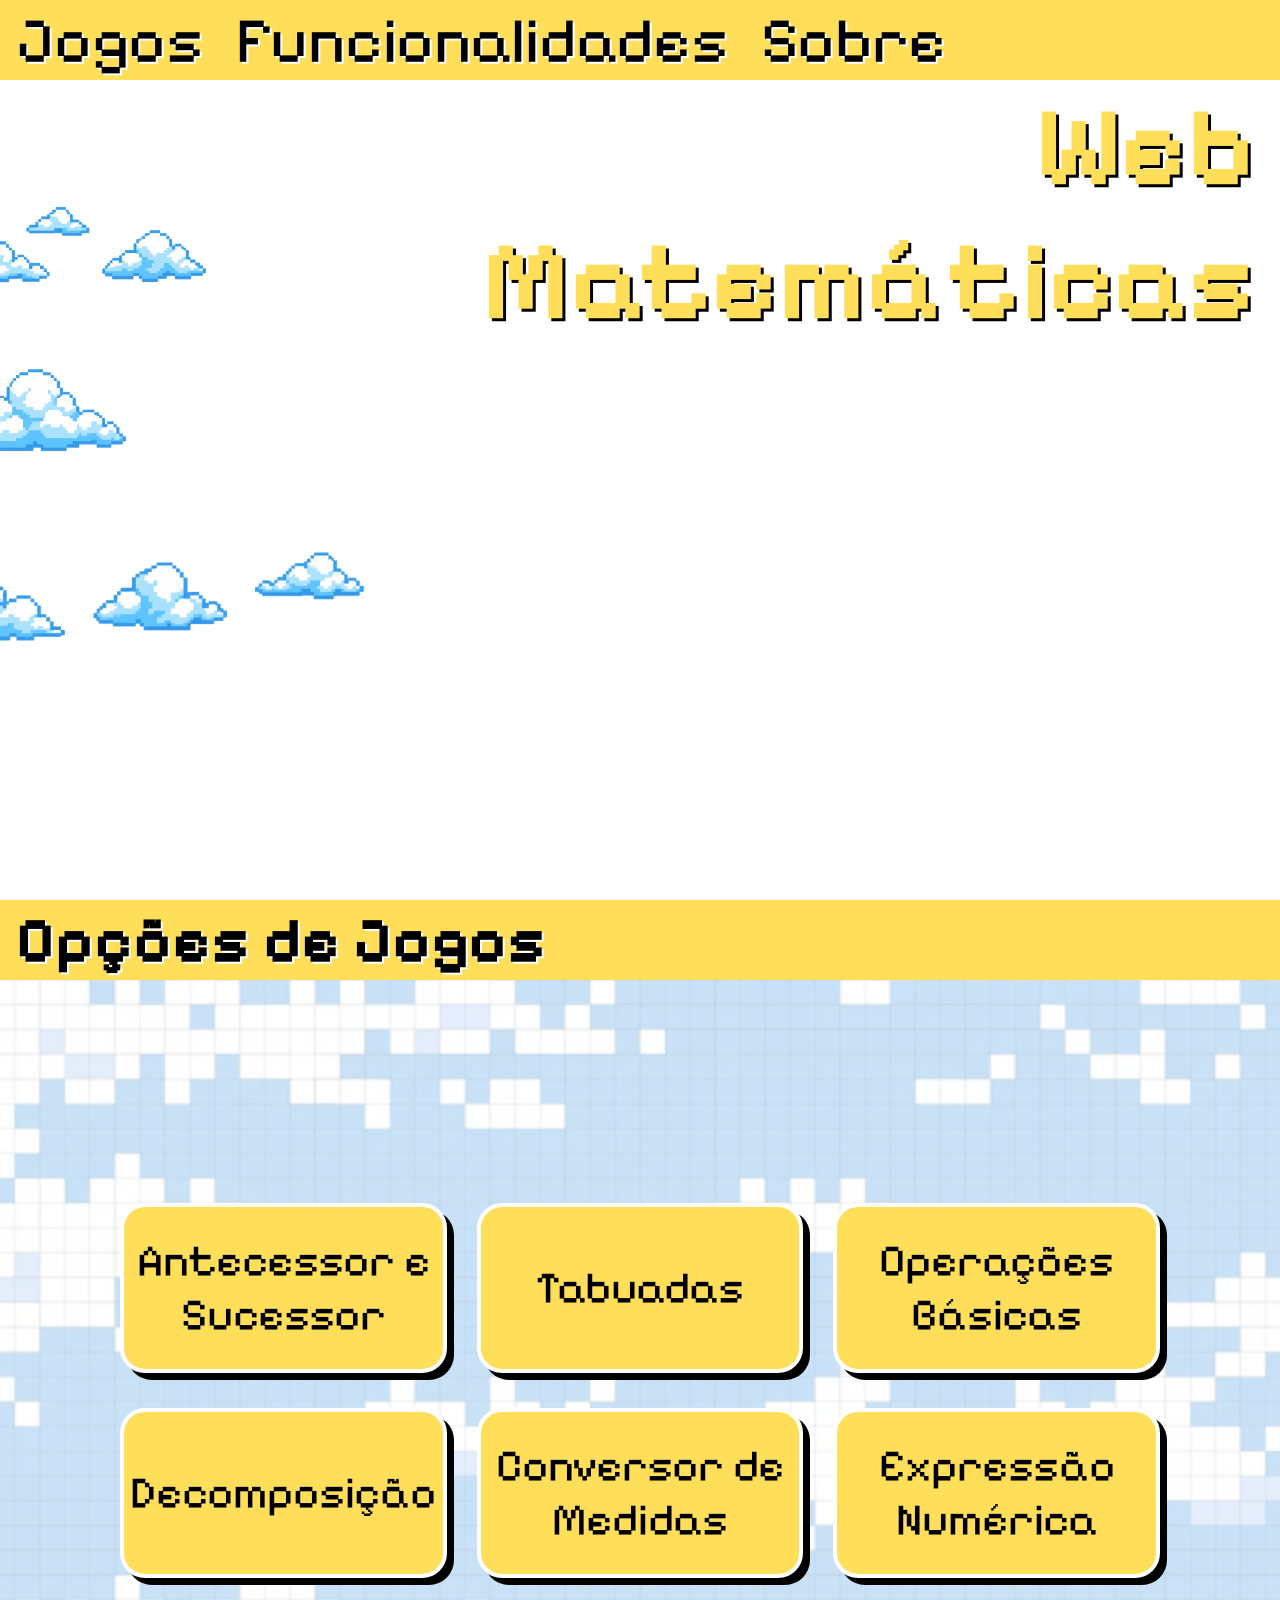
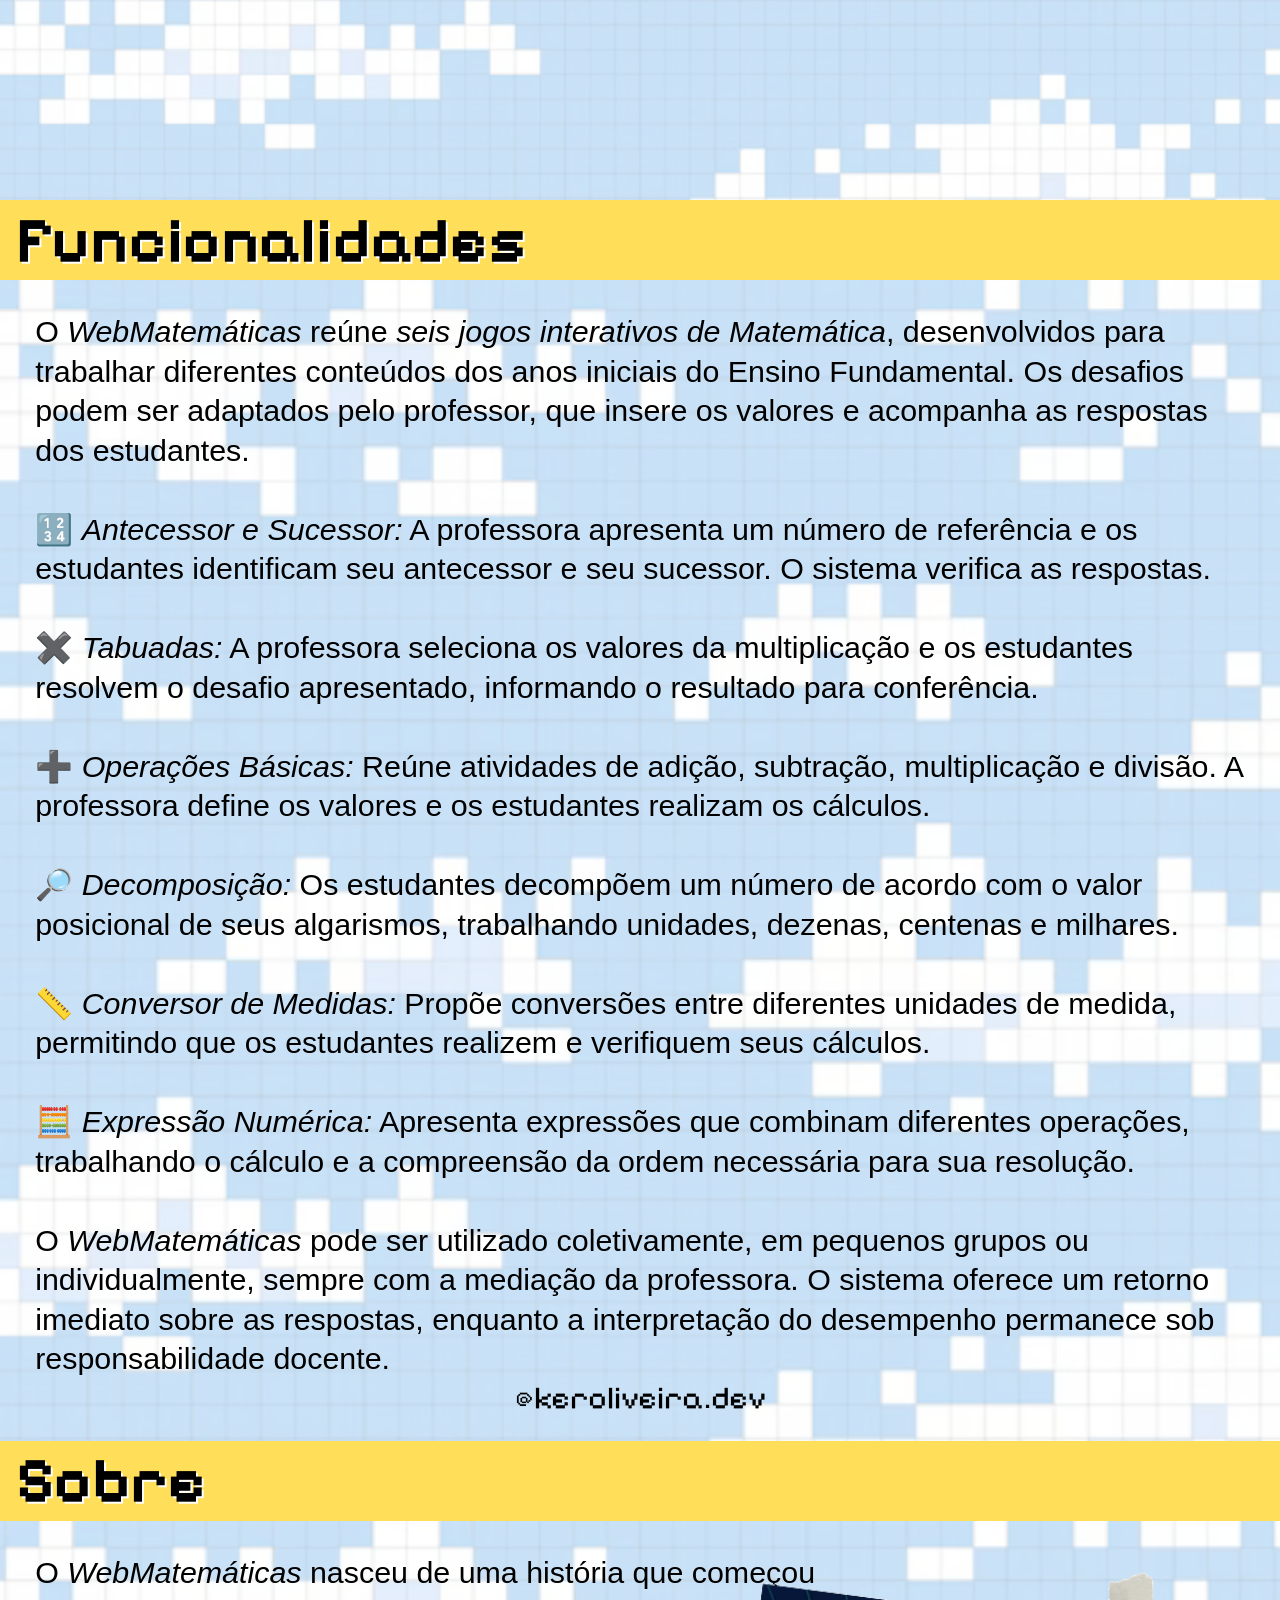
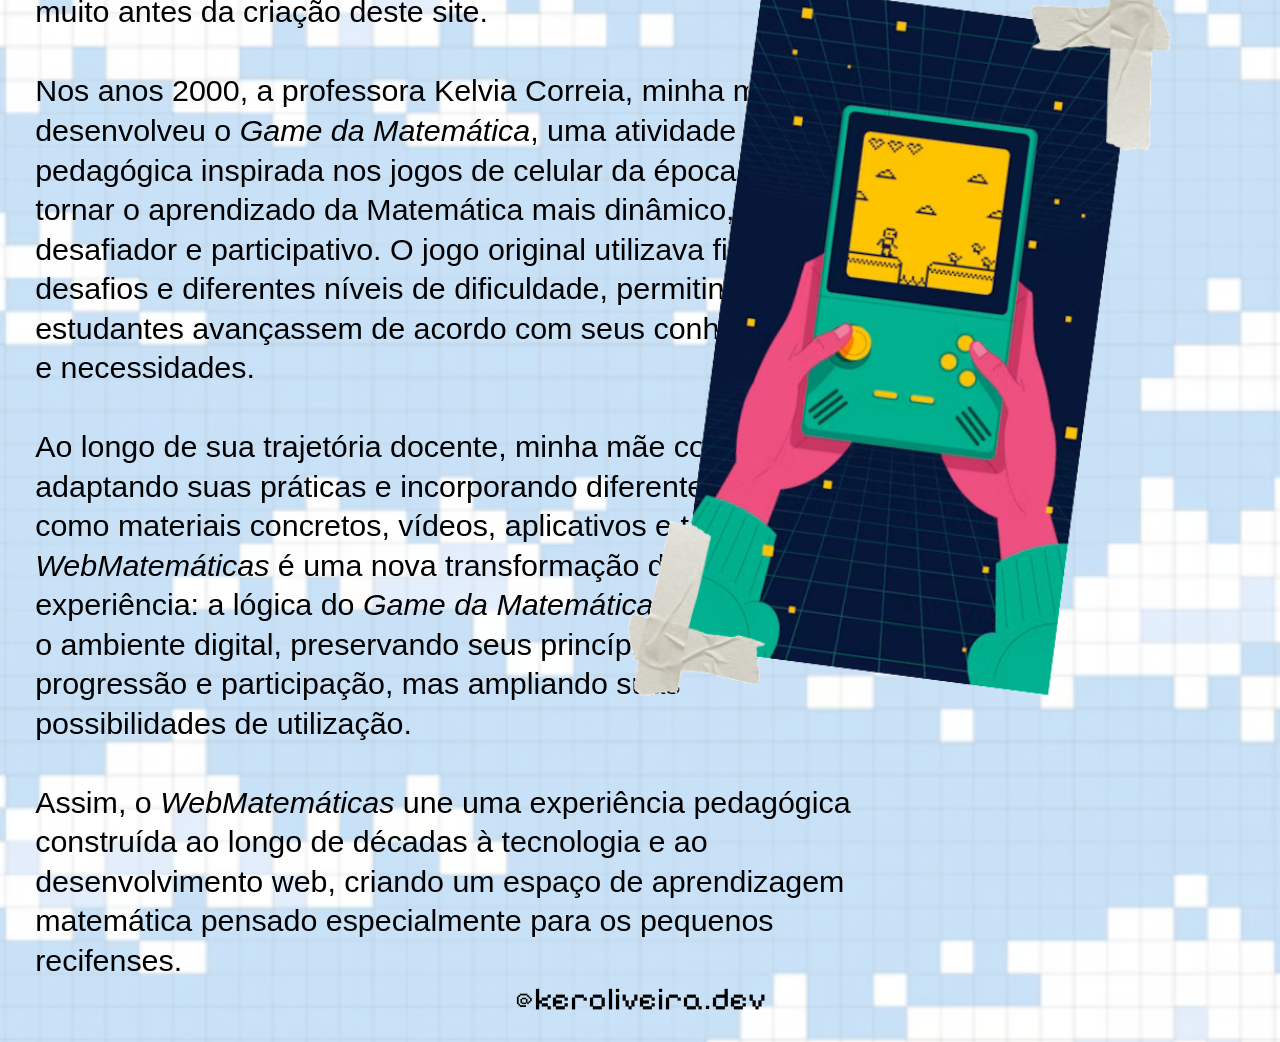
==== index.html @ a6b50a57 "Códigos do projeto WebMatemáticas" ====
<!DOCTYPE html>
<html lang="pt-br">
<head>
    <meta charset="UTF-8">
    <meta name="viewport" content="width=device-width, initial-scale=1.0">
    <title>WebMatemáticas</title>
    <link rel="stylesheet" href="style.css">
</head>

<body>

    <!-- ABERTURA -->
    <header class="cabecalho">
        <nav>
            <ul>
                <a href="#opcoesdejogos"> Jogos </a>
                <a href="#funcionalidades"> Funcionalidades </a>
                <a href="#sobre"> Sobre </a>
            </ul>
        </nav>
    </header>

    <section class="aberturadojogo">
        <!-- NUVENS -->
        <div class="nuvens" aria-hidden="true">
            <img class="nuvem nuvem1" src="decoracaogeral/3nuvem-pixelart.png" alt="Nuvens em pixel arte">
            <img class="nuvem nuvem2" src="decoracaogeral/2nuvem-pixelart.png" alt="Nuvens em pixel arte">
            <img class="nuvem nuvem3" src="decoracaogeral/1nuvem-pixelart.png" alt="Nuvens em pixel arte">
        </div>
        <!-- TÍTULO -->
        <h1 class="tituloprincipal"> Web<br>Matemáticas </h1>
    </section>

    <!-- OPÇÕES DE JOGOS -->
    <section
        id="opcoesdejogos" class="opcoesdejogos" >
        <h2>
            Opções de Jogos
        </h2>
        <ul class="listadejogos">

            <!-- ANTECESSOR E SUCESSOR -->
            <li><a href="indexantecessoresucessor.html" target="_blank" rel="noopener"> Antecessor e Sucessor </a></li>

            <!-- TABUADAS -->
            <li><a href="indextabuadas.html" target="_blank" rel="noopener"> Tabuadas </a></li>

            <!-- OPERAÇÕES BÁSICAS -->
            <li><a href="indexoperacoesbasicas.html" target="_blank" rel="noopener"> Operações Básicas </a></li>

            <!-- DECOMPOSIÇÃO -->
            <li><a href="indexdecomposicao.html" target="_blank" rel="noopener"> Decomposição </a></li>

            <!-- CONVERSOR DE MEDIDAS -->
            <li><a href="indexconversor.html" target="_blank" rel="noopener"> Conversor de Medidas </a></li>

            <!-- EXPRESSÃO NUMÉRICA -->
            <li><a href="indexexpressaonumerica.html" target="_blank" rel="noopener"> Expressão Numérica </a></li>
        </ul>
    </section>

    <!-- FUNCIONALIDADES -->
    <section id="funcionalidades" class="funcionalidadesdojogo">
        <h2> Funcionalidades</h2>
        <p> O <i>WebMatemáticas</i> reúne <em>seis jogos interativos de Matemática</em>, desenvolvidos para trabalhar diferentes conteúdos dos anos iniciais do Ensino Fundamental. Os desafios podem ser adaptados pelo professor, que insere os valores e acompanha as respostas dos estudantes. <br><br> 🔢 <em>Antecessor e Sucessor:</em> A professora apresenta um número de referência e os estudantes identificam seu antecessor e seu sucessor. O sistema verifica as respostas. <br><br> ✖️ <em>Tabuadas:</em> A professora seleciona os valores da multiplicação e os estudantes resolvem o desafio apresentado, informando o resultado para conferência. <br><br> ➕ <em>Operações Básicas:</em> Reúne atividades de adição, subtração, multiplicação e divisão. A professora define os valores e os estudantes realizam os cálculos. <br><br> 🔎 <em>Decomposição:</em> Os estudantes decompõem um número de acordo com o valor posicional de seus algarismos, trabalhando unidades, dezenas, centenas e milhares. <br><br> 📏 <em>Conversor de Medidas:</em> Propõe conversões entre diferentes unidades de medida, permitindo que os estudantes realizem e verifiquem seus cálculos. <br><br> 🧮 <em>Expressão Numérica:</em> Apresenta expressões que combinam diferentes operações, trabalhando o cálculo e a compreensão da ordem necessária para sua resolução. <br><br> O <i>WebMatemáticas</i> pode ser utilizado coletivamente, em pequenos grupos ou individualmente, sempre com a mediação da professora. O sistema oferece um retorno imediato sobre as respostas, enquanto a interpretação do desempenho permanece sob responsabilidade docente.</p>
        <p><small> @keroliveira.dev </small></p>
    </section>

    <!-- SOBRE -->
    <section id="sobre" class="sobreojogo">
        <h2> Sobre</h2>
        <p>O <i>WebMatemáticas</i> nasceu de uma história que começou muito antes da criação deste site. <br> <br> Nos anos 2000, a professora Kelvia Correia, minha mãe, desenvolveu o <i>Game da Matemática</i>, uma atividade pedagógica inspirada nos jogos de celular da época para tornar o aprendizado da Matemática mais dinâmico, desafiador e participativo. O jogo original utilizava fichas, desafios e diferentes níveis de dificuldade, permitindo que os estudantes avançassem de acordo com seus conhecimentos e necessidades. <br> <br> Ao longo de sua trajetória docente, minha mãe continuou adaptando suas práticas e incorporando diferentes recursos, como materiais concretos, vídeos, aplicativos e tablets. O <i>WebMatemáticas</i> é uma nova transformação dessa experiência: a lógica do <i>Game da Matemática</i> foi levada para o ambiente digital, preservando seus princípios de desafio, progressão e participação, mas ampliando suas possibilidades de utilização. <br> <br> Assim, o <i>WebMatemáticas</i> une uma experiência pedagógica construída ao longo de décadas à tecnologia e ao desenvolvimento web, criando um espaço de aprendizagem matemática pensado especialmente para os pequenos recifenses.</p>
        <img src="decoracaogeral/final.jogodemao-pixelart.png" alt="Jogo de mão em pixel art">
        <p><small> @keroliveira.dev </small></p>
    </section>

</body>

</html>
---- style.css ----
@import url('https://fonts.googleapis.com/css2?family=Pixelify+Sans:wght@400..700&display=swap');

/* VARIÁVEIS */
:root {
    --amareloprincipal: #FFDE59;
    --pretofonteprincipal: black;
    --brancoprincipal: white;
    --fontetitulos: "Pixelify Sans", sans-serif;
    --fontetextos: sans-serif;
}

/* CONFIGURAÇÕES GERAIS */
* {
    text-decoration: none;
    padding: 0;
    margin: 0;
    box-sizing: border-box;
}

html {
    scroll-behavior: smooth;
}

body {
    margin: 0;
    overflow-x: hidden;
}

/* CABEÇALHO */
.cabecalho a {
    font-family: var(--fontetitulos);
    color: var(--pretofonteprincipal);
    text-shadow: var(--brancoprincipal) 1.5px 1.5px;
    font-size: 4rem;
    padding: 1rem;
}

nav {
    background-color: var(--amareloprincipal);
    height: 5rem;
}

nav ul {
    height: 100%;
    display: flex;
    align-items: center;
}

/* ABERTURA */
.aberturadojogo {
    height: calc(100vh - 5rem);
    background-image: url("tourrecifense/torredecristal-pixelart.png");
    background-size: 90%;
    background-position: center 20%;
    background-repeat: repeat;
    display: flex;
    justify-content: flex-end;
    align-items: flex-start;
    position: relative;

    /* Impedir que o título e as nuvens ultrapassem visualmente a abertura */
    overflow: hidden;
}

/* TÍTULO PRINCIPAL */
.tituloprincipal {
    font-family: var(--fontetitulos);
    color: var(--amareloprincipal);
    margin-right: 25px;
    background-color: transparent;
    font-size: 7rem;
    text-align: right;
    text-shadow: var(--pretofonteprincipal) 3px 3px;

    /* O título acima das nuvens */
    position: relative;
    z-index: 2;

    /* POSIÇÃO INICIAL: Começa abaixo da tela */
    transform: translateY(100vh);

    /* A animação acontece toda vez que a página é carregada */
    animation: surgirTitulo 1.5s ease-out forwards;
}

/* ANIMAÇÃO DO TÍTULO */
@keyframes surgirTitulo {

    /* Começa no final da tela */
    0% {
        transform: translateY(100vh);
    }

    /* Passa um pouquinho do ponto final, criando um pequeno "pulo" */
    70% {
        transform: translateY(-10px);
    }

    /* Volta para a posição original */
    100% {
        transform: translateY(0);
    }
}

/* NUVENS */
.nuvens {
    position: absolute;
    inset: 0;
    width: 100%;
    height: 100%;
    overflow: hidden;

    /* As nuvens são apenas decoração */
    pointer-events: none;

    /* As nuvens ficam atrás do título */
    z-index: 1;
}

.nuvem {
    position: absolute;
    width: 180px;
    height: auto;
    opacity: 0.95;

    /* Movimento contínuo */
    animation-name: passarNuvem;
    animation-timing-function: linear;
    animation-iteration-count: infinite;
}

/* NUVEM 1 */
.nuvem1 {
    top: 15%;
    left: -220px;
    width: 430px;
    animation-duration: 32s;
}

/* NUVEM 2 */
.nuvem2 {
    top: 35%;
    left: -300px;
    width: 430px;
    animation-duration: 42s;

    /* A nuvem começa no meio do percurso */
    animation-delay: -15s;
}

/* NUVEM 3 */
.nuvem3 {
    top: 55%;
    left: -180px;
    width: 550px;
    animation-duration: 27s;
    animation-delay: -8s;
}

/* MOVIMENTO DAS NUVENS */
@keyframes passarNuvem {

    from {
        transform: translateX(0);
    }

    to {
        transform: translateX(calc(100vw + 400px));
    }
}

/* OPÇÕES DE JOGOS */
.opcoesdejogos {
    min-height: 100vh;
    background-image: url("decoracaogeral/pixelart-ceu2.png");
    background-size: cover;
    background-position: center;
    background-repeat: no-repeat;
    display: flex;
    flex-direction: column;
    overflow: hidden;
}

/* TÍTULO — OPÇÕES DE JOGOS */
.opcoesdejogos h2 {
    height: 5rem;
    background-color: var(--amareloprincipal);
    font-family: var(--fontetitulos);
    color: var(--pretofonteprincipal);
    text-shadow: var(--brancoprincipal) 1.5px 1.5px;
    font-size: 4rem;
    padding-left: 1rem;
    margin: 0;
    display: flex;
    align-items: center;
    flex-shrink: 0;
}

/* LISTA DE JOGOS */
.listadejogos {
    list-style: none;
    display: grid;

    /* 3 COLUNAS */
    grid-template-columns: repeat(3, 1fr);
    gap: 35px 30px;
    justify-content: center;
    align-content: center;
    width: min(1040px, calc(100% - 4rem));
    margin: 0 auto;
    padding: 0;
    flex: 1;
}

/* BOTÕES DOS JOGOS */
.listadejogos li a {
    width: 100%;
    height: 170px;
    display: flex;
    justify-content: center;
    align-items: center;
    text-align: center;
    font-family: var(--fontetitulos);
    font-size: 2.8rem;
    color: var(--pretofonteprincipal);
    background-color: var(--amareloprincipal);
    border-radius: 25px;
    border: 4px solid var(--brancoprincipal);
    box-shadow: 7px 7px 0px var(--pretofonteprincipal);
    transition: transform 0.15s ease, box-shadow 0.15s ease;
}

/* EFEITO DE CLIQUE — HOVER */
.listadejogos li a:hover {
    transform: translate(5px, 5px);
    box-shadow: 2px 2px 0px var(--pretofonteprincipal);
}

/* EFEITO DE CLIQUE — PRESSIONADO */
.listadejogos li a:active {
    transform: translate(7px, 7px);
    box-shadow: 0 0 0 var(--pretofonteprincipal);
}

/* FUNCIONALIDADES */
.funcionalidadesdojogo {
    min-height: 100vh;
    background-image: url("decoracaogeral/pixelart-ceu2.png");
    background-size: cover;
    background-position: center;
    background-repeat: no-repeat;
    display: flex;
    flex-direction: column;
    overflow: hidden;
}

/* TÍTULO */
.funcionalidadesdojogo h2 {
    height: 5rem;
    background-color: var(--amareloprincipal);
    font-family: var(--fontetitulos);
    color: var(--pretofonteprincipal);
    text-shadow: var(--brancoprincipal) 1.5px 1.5px;
    font-size: 4rem;
    padding-left: 1rem;
    margin: 0;
    display: flex;
    align-items: center;
    flex-shrink: 0;
}

/* TEXTO */
.funcionalidadesdojogo p:first-of-type {
    font-family: var(--fontetextos);
    font-size: 1.9rem;
    line-height: 1.3;
    margin: 2rem 2.2rem 0 2.2rem;
}

/* RODAPÉ */
.funcionalidadesdojogo p:last-of-type {
    margin-top: auto;
    margin-bottom: 1.5rem;
    text-align: center;
}

/* @keroliveira.dev */
.funcionalidadesdojogo p small {
    font-family: var(--fontetitulos);
    font-size: 2rem;
}

/* SOBRE */
.sobreojogo {
    min-height: 100vh;
    background-image: url("decoracaogeral/pixelart-ceu2.png");
    background-size: cover;
    background-position: center;
    background-repeat: no-repeat;
    display: flex;
    flex-direction: column;
    position: relative;
    overflow: hidden;
}

/* TÍTULO */
.sobreojogo h2 {
    height: 5rem;
    background-color: var(--amareloprincipal);
    font-family: var(--fontetitulos);
    color: var(--pretofonteprincipal);
    text-shadow: var(--brancoprincipal) 1.5px 1.5px;
    font-size: 4rem;
    padding-left: 1rem;
    margin: 0;
    display: flex;
    align-items: center;
    flex-shrink: 0;
}

/* TEXTO */
.sobreojogo p:first-of-type {
    width: 65%;
    font-family: var(--fontetextos);
    font-size: 1.9rem;
    line-height: 1.3;
    margin: 2rem 0 0 2.2rem;
}

/* IMAGEM */
.sobreojogo img {
    position: absolute;
    width: 580px;
    height: auto;
    right: 7%;
    top: 4.5rem;
}

/* RODAPÉ */
.sobreojogo p:last-of-type {
    margin-top: auto;
    margin-bottom: 1.5rem;
    text-align: center;
}

/* @keroliveira.dev */
.sobreojogo p small {
    font-family: var(--fontetitulos);
    font-size: 2rem;
}
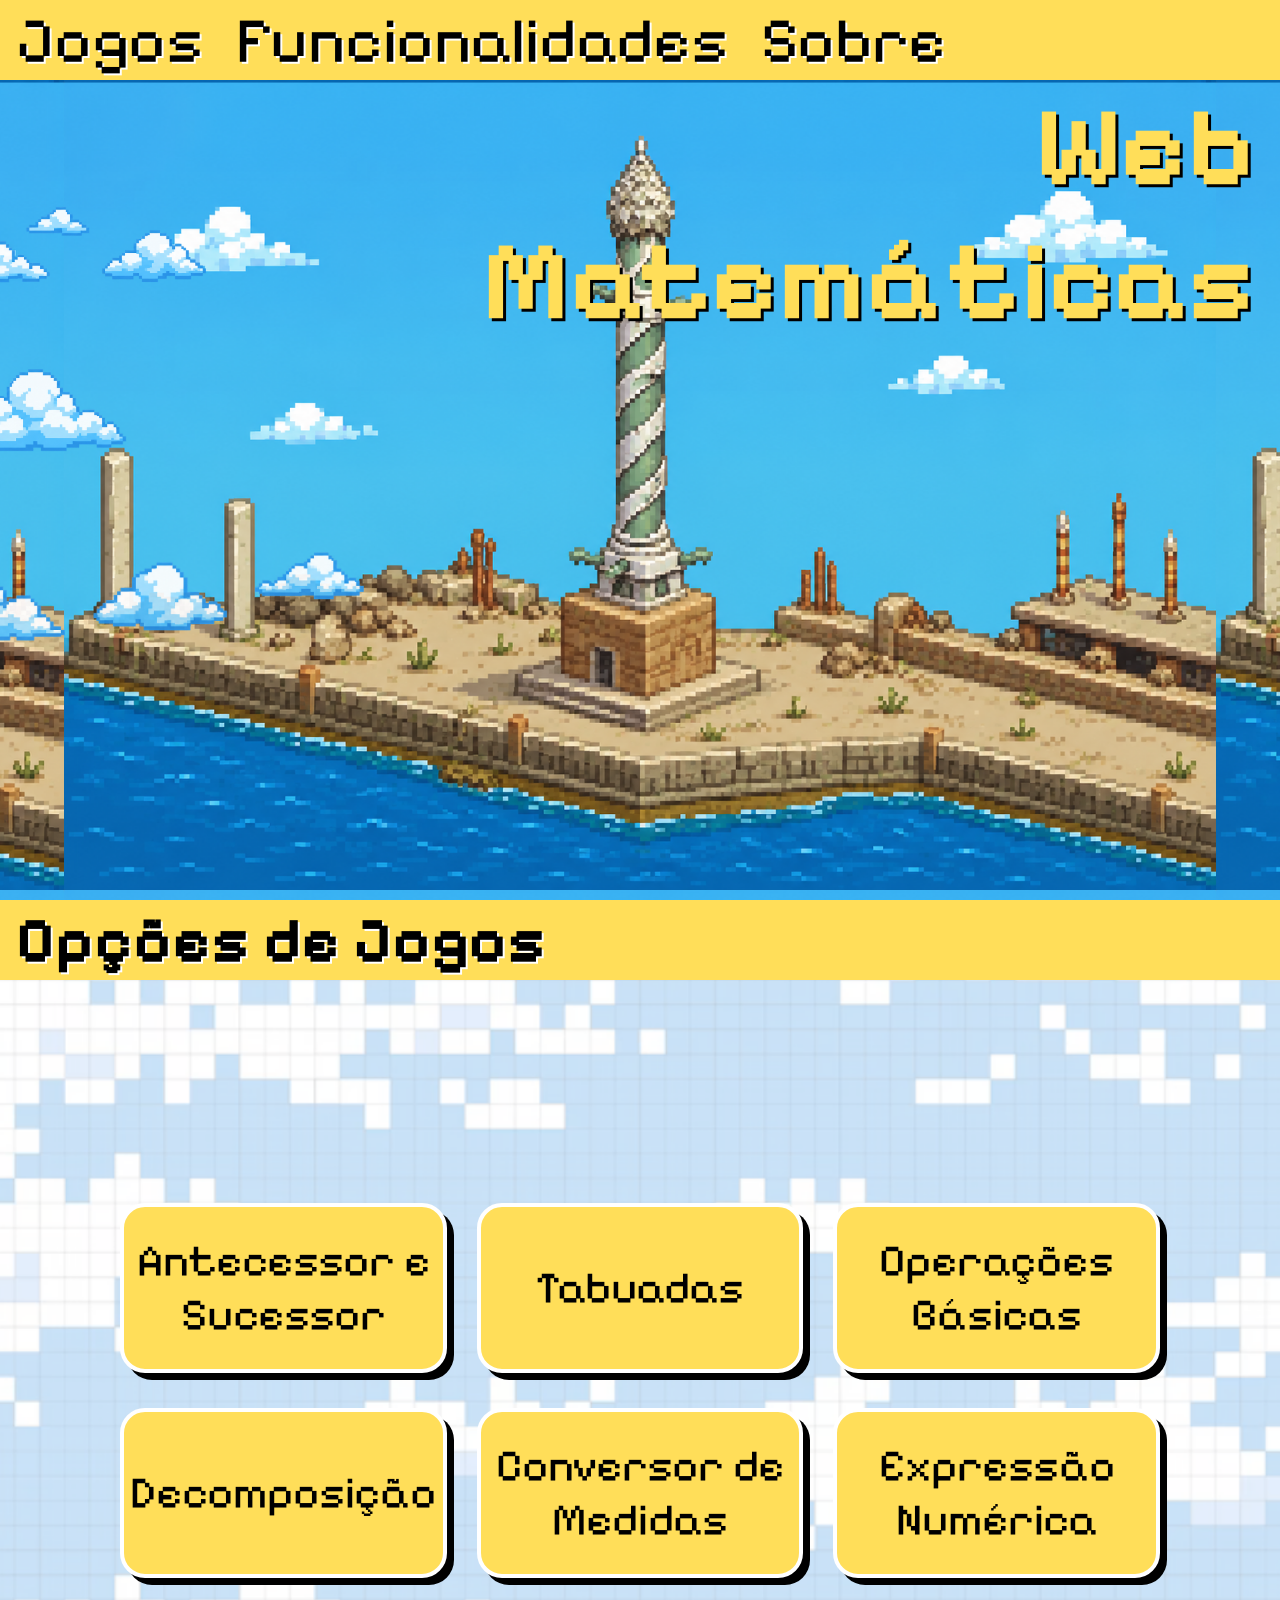
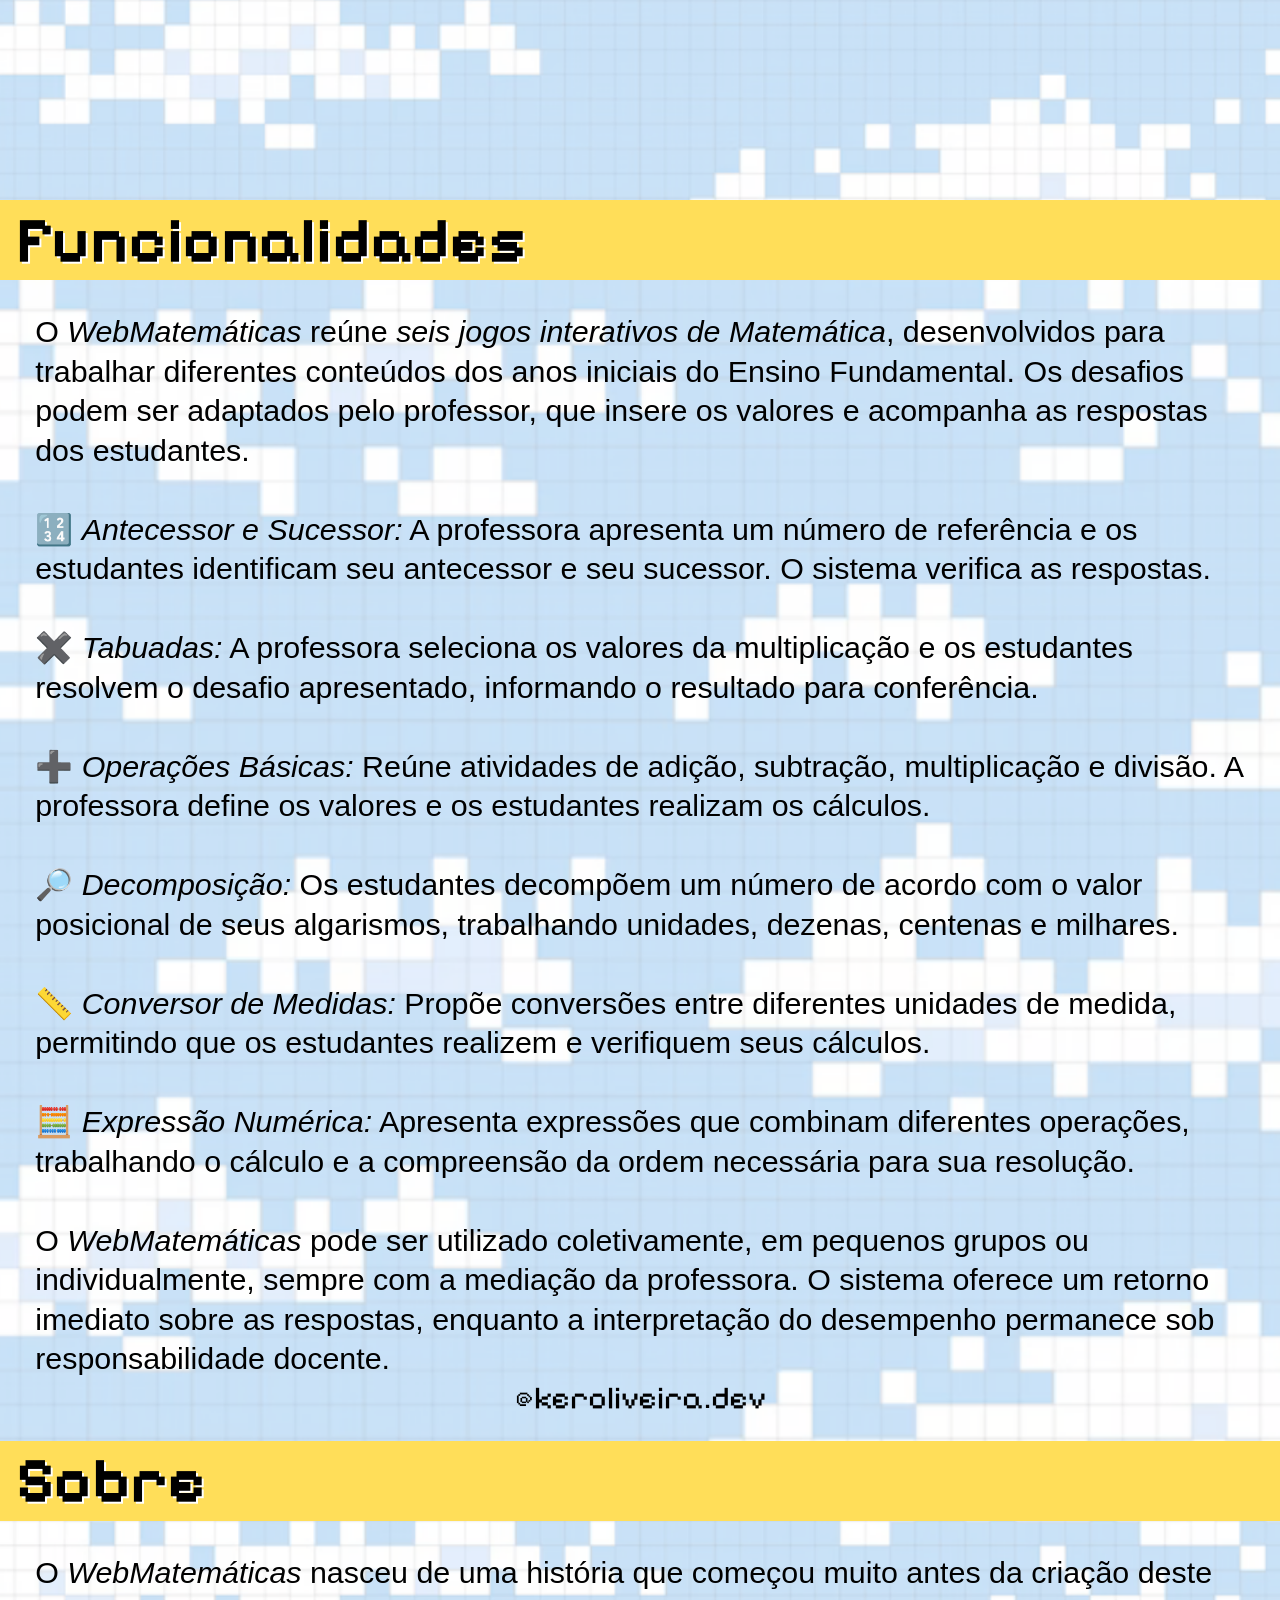
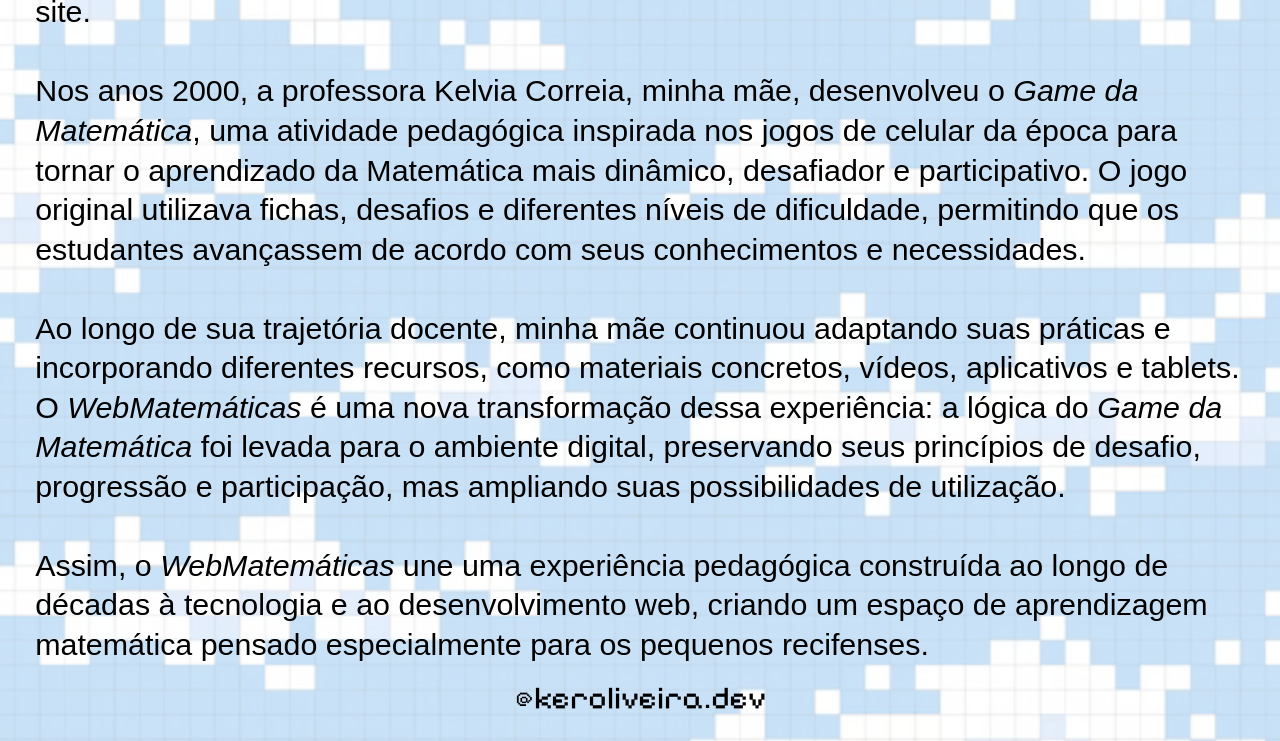
==== commit 9a9cbf78: "Update index.html" ====
--- a/index.html
+++ b/index.html
@@ -70,10 +70,9 @@
     <section id="sobre" class="sobreojogo">
         <h2> Sobre</h2>
         <p>O <i>WebMatemáticas</i> nasceu de uma história que começou muito antes da criação deste site. <br> <br> Nos anos 2000, a professora Kelvia Correia, minha mãe, desenvolveu o <i>Game da Matemática</i>, uma atividade pedagógica inspirada nos jogos de celular da época para tornar o aprendizado da Matemática mais dinâmico, desafiador e participativo. O jogo original utilizava fichas, desafios e diferentes níveis de dificuldade, permitindo que os estudantes avançassem de acordo com seus conhecimentos e necessidades. <br> <br> Ao longo de sua trajetória docente, minha mãe continuou adaptando suas práticas e incorporando diferentes recursos, como materiais concretos, vídeos, aplicativos e tablets. O <i>WebMatemáticas</i> é uma nova transformação dessa experiência: a lógica do <i>Game da Matemática</i> foi levada para o ambiente digital, preservando seus princípios de desafio, progressão e participação, mas ampliando suas possibilidades de utilização. <br> <br> Assim, o <i>WebMatemáticas</i> une uma experiência pedagógica construída ao longo de décadas à tecnologia e ao desenvolvimento web, criando um espaço de aprendizagem matemática pensado especialmente para os pequenos recifenses.</p>
-        <img src="decoracaogeral/final.jogodemao-pixelart.png" alt="Jogo de mão em pixel art">
         <p><small> @keroliveira.dev </small></p>
     </section>
 
 </body>
 
-</html>+</html>
--- a/style.css
+++ b/style.css
@@ -200,7 +200,6 @@
 .listadejogos {
     list-style: none;
     display: grid;
-
     /* 3 COLUNAS */
     grid-template-columns: repeat(3, 1fr);
     gap: 35px 30px;
@@ -320,20 +319,11 @@
 
 /* TEXTO */
 .sobreojogo p:first-of-type {
-    width: 65%;
+    width: auto;
     font-family: var(--fontetextos);
     font-size: 1.9rem;
     line-height: 1.3;
-    margin: 2rem 0 0 2.2rem;
-}
-
-/* IMAGEM */
-.sobreojogo img {
-    position: absolute;
-    width: 580px;
-    height: auto;
-    right: 7%;
-    top: 4.5rem;
+    margin: 2rem 2.2rem 0 2.2rem;
 }
 
 /* RODAPÉ */
@@ -347,4 +337,271 @@
 .sobreojogo p small {
     font-family: var(--fontetitulos);
     font-size: 2rem;
+}
+
+/* RESPONSIVIDADE PARA TELAS MÉDIAS */
+@media (max-width: 1100px) {
+
+    /* CABEÇALHO */
+    nav {
+        height: 4.5rem;
+    }
+
+    .cabecalho a {
+        font-size: 2.5rem;
+        padding: 0.8rem;
+    }
+
+    /* ABERTURA */
+    .aberturadojogo {
+        height: calc(100vh - 4.5rem);
+        min-height: 500px;
+    }
+
+    /* TÍTULO */
+    .tituloprincipal {
+        font-size: clamp(4.5rem, 9vw, 6rem);
+        margin-right: 20px;
+    }
+
+    /* NUVENS */
+    .nuvem1 {
+        width: 330px;
+    }
+
+    .nuvem2 {
+        width: 330px;
+    }
+
+    .nuvem3 {
+        width: 400px;
+    }
+
+    /* TÍTULOS DAS SEÇÕES */
+    .opcoesdejogos h2,
+    .funcionalidadesdojogo h2,
+    .sobreojogo h2 {
+        height: 4.5rem;
+        font-size: 3rem;
+    }
+
+    /* LISTA DE JOGOS */
+    .listadejogos {
+        width: min(900px, calc(100% - 3rem));
+        gap: 25px 20px;
+    }
+
+    .listadejogos li a {
+        height: 145px;
+        font-size: 2.2rem;
+    }
+
+    /* FUNCIONALIDADES */
+    .funcionalidadesdojogo p:first-of-type {
+        font-size: clamp(1.35rem, 2.2vw, 1.7rem);
+        margin: 1.5rem 1.8rem 0 1.8rem;
+    }
+
+    /* SOBRE */
+    .sobreojogo p:first-of-type {
+        font-size: clamp(1.35rem, 2.2vw, 1.7rem);
+        margin: 1.5rem 1.8rem 0 1.8rem;
+    }
+
+    /* RODAPÉ */
+    .funcionalidadesdojogo p small,
+    .sobreojogo p small {
+        font-size: 1.6rem;
+    }
+}
+
+/* RESPONSIVIDADE PARA TABLETS */
+@media (max-width: 768px) {
+
+    /* CABEÇALHO */
+    nav {
+        height: auto;
+        min-height: 4rem;
+    }
+
+    nav ul {
+        justify-content: center;
+        flex-wrap: wrap;
+    }
+
+    .cabecalho a {
+        font-size: 1.9rem;
+        padding: 0.6rem 0.7rem;
+    }
+
+    /* ABERTURA */
+    .aberturadojogo {
+        min-height: 500px;
+        height: calc(100vh - 4rem);
+    }
+
+    /* TÍTULO */
+    .tituloprincipal {
+        font-size: clamp(4rem, 12vw, 5.5rem);
+        margin-right: 15px;
+    }
+
+    /* NUVENS */
+    .nuvem1 {
+        width: 260px;
+    }
+
+    .nuvem2 {
+        width: 260px;
+    }
+
+    .nuvem3 {
+        width: 320px;
+    }
+
+    /* TÍTULOS DAS SEÇÕES */
+    .opcoesdejogos h2,
+    .funcionalidadesdojogo h2,
+    .sobreojogo h2 {
+        height: 4rem;
+        font-size: 2.6rem;
+        padding-left: 0.8rem;
+    }
+
+    /* OPÇÕES DE JOGOS */
+    .opcoesdejogos {
+        overflow: visible;
+    }
+
+    .listadejogos {
+        grid-template-columns: repeat(2, 1fr);
+        width: calc(100% - 2rem);
+        gap: 20px 15px;
+        padding: 1.5rem 0;
+    }
+
+    .listadejogos li a {
+        height: 125px;
+        font-size: clamp(1.5rem, 4vw, 2rem);
+        border-width: 3px;
+        border-radius: 20px;
+        box-shadow: 5px 5px 0px var(--pretofonteprincipal);
+    }
+
+    /* FUNCIONALIDADES */
+    .funcionalidadesdojogo {
+        min-height: 100vh;
+        overflow: visible;
+    }
+
+    .funcionalidadesdojogo p:first-of-type {
+        font-size: 1.15rem;
+        line-height: 1.4;
+        margin: 1.3rem 1.2rem 0 1.2rem;
+    }
+
+    /* SOBRE */
+    .sobreojogo {
+        min-height: 100vh;
+        overflow: visible;
+    }
+
+    .sobreojogo p:first-of-type {
+        width: auto;
+        font-size: 1.15rem;
+        line-height: 1.4;
+        margin: 1.3rem 1.2rem 0 1.2rem;
+    }
+
+    /* RODAPÉ */
+    .funcionalidadesdojogo p:last-of-type,
+    .sobreojogo p:last-of-type {
+        margin-top: 2rem;
+        margin-bottom: 1rem;
+    }
+
+    .funcionalidadesdojogo p small,
+    .sobreojogo p small {
+        font-size: 1.3rem;
+    }
+}
+
+/* RESPONSIVIDADE PARA CELULARES */
+@media (max-width: 480px) {
+
+    /* CABEÇALHO */
+    .cabecalho a {
+        font-size: 1.5rem;
+        padding: 0.5rem;
+    }
+
+    /* ABERTURA */
+    .aberturadojogo {
+        min-height: 450px;
+        height: calc(100vh - 3.5rem);
+    }
+
+    /* TÍTULO */
+    .tituloprincipal {
+        font-size: clamp(3.2rem, 14vw, 4.5rem);
+        margin-right: 10px;
+        text-shadow: var(--pretofonteprincipal) 2px 2px;
+    }
+
+    /* NUVENS */
+    .nuvem1 {
+        width: 200px;
+    }
+
+    .nuvem2 {
+        width: 200px;
+    }
+
+    .nuvem3 {
+        width: 250px;
+    }
+
+    /* TÍTULOS DAS SEÇÕES */
+    .opcoesdejogos h2,
+    .funcionalidadesdojogo h2,
+    .sobreojogo h2 {
+        height: 3.5rem;
+        font-size: 2rem;
+        padding-left: 0.6rem;
+    }
+
+    /* OPÇÕES DE JOGOS */
+    .listadejogos {
+        grid-template-columns: 1fr;
+        width: calc(100% - 1.5rem);
+        gap: 15px;
+        padding: 1rem 0;
+    }
+
+    .listadejogos li a {
+        height: 95px;
+        font-size: 1.65rem;
+        border-radius: 18px;
+        box-shadow: 4px 4px 0px var(--pretofonteprincipal);
+    }
+
+    /* FUNCIONALIDADES */
+    .funcionalidadesdojogo p:first-of-type {
+        font-size: 1rem;
+        line-height: 1.4;
+        margin: 1rem 1rem 0 1rem;
+    }
+
+    /* SOBRE */
+    .sobreojogo p:first-of-type {
+        font-size: 1rem;
+        line-height: 1.4;
+        margin: 1rem 1rem 0 1rem;
+    }
+
+    /* RODAPÉ */
+    .funcionalidadesdojogo p small,
+    .sobreojogo p small {
+        font-size: 1.1rem;
+    }
 }
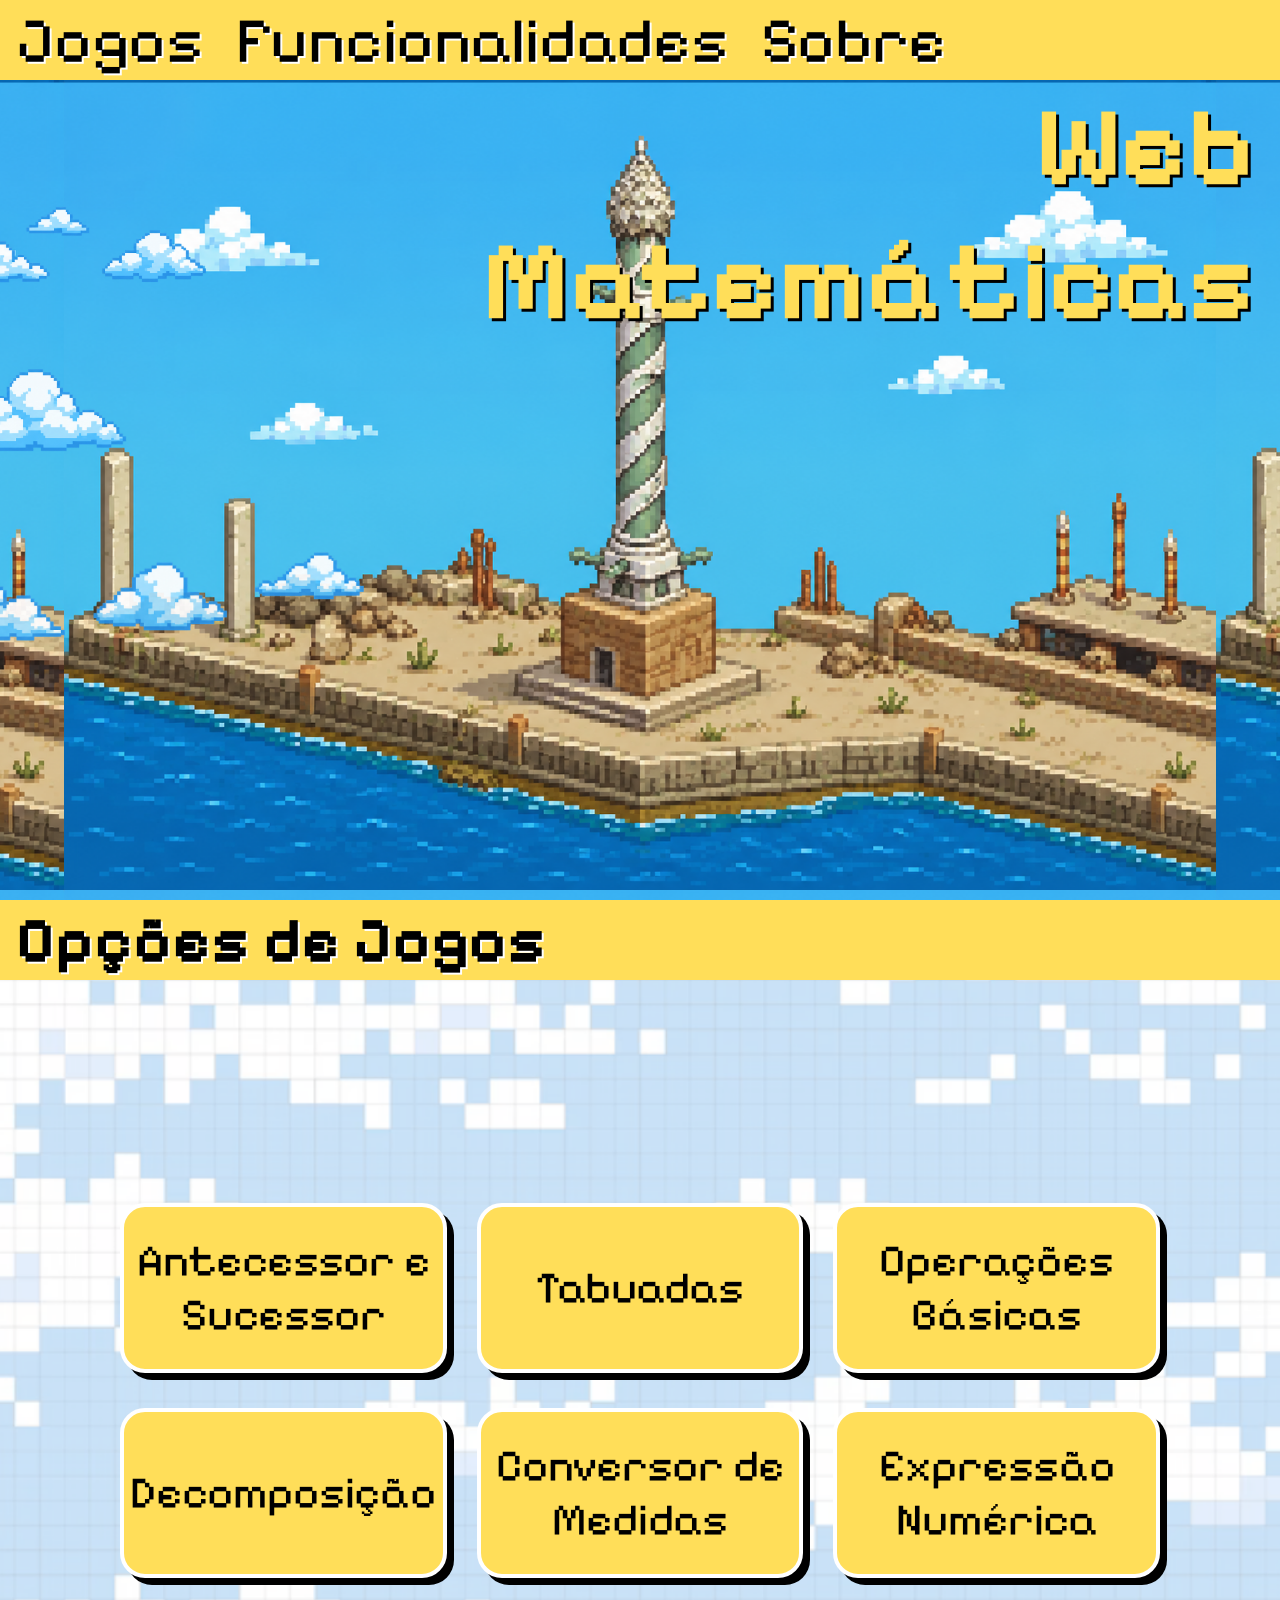
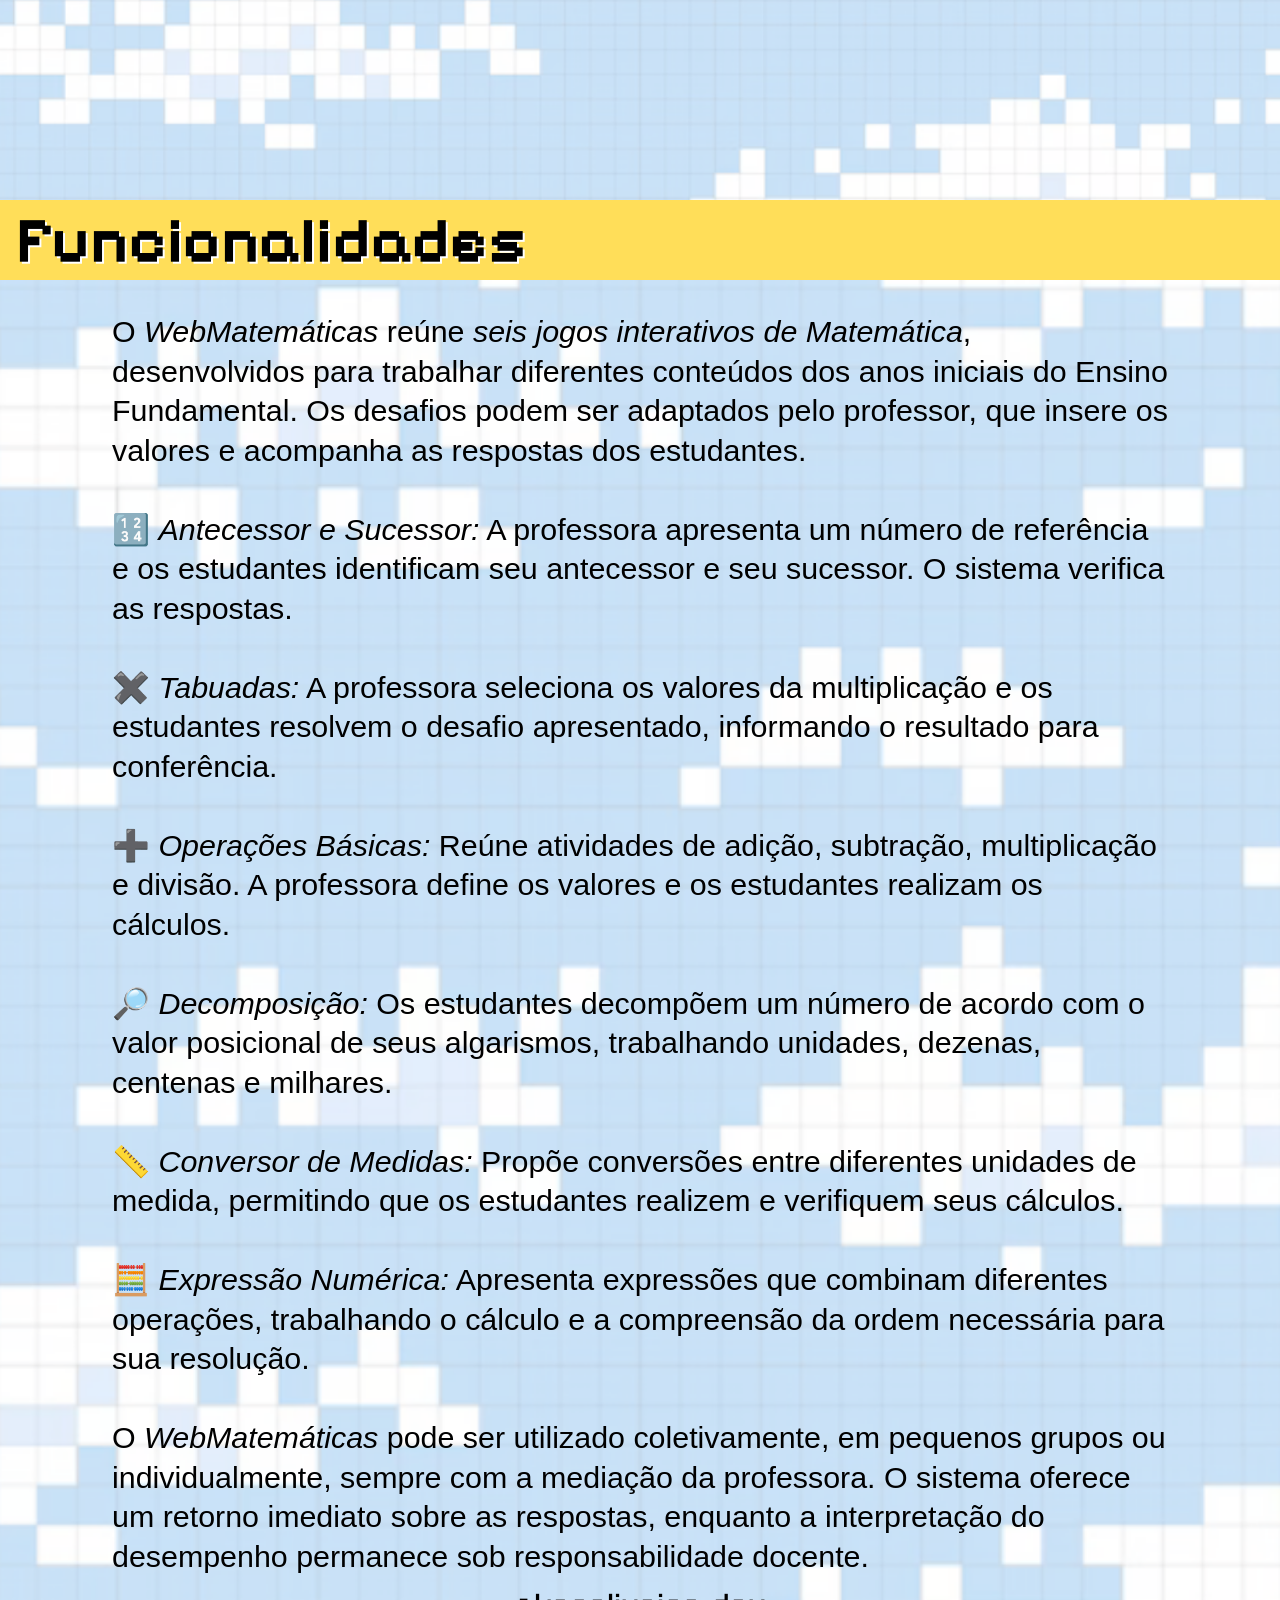
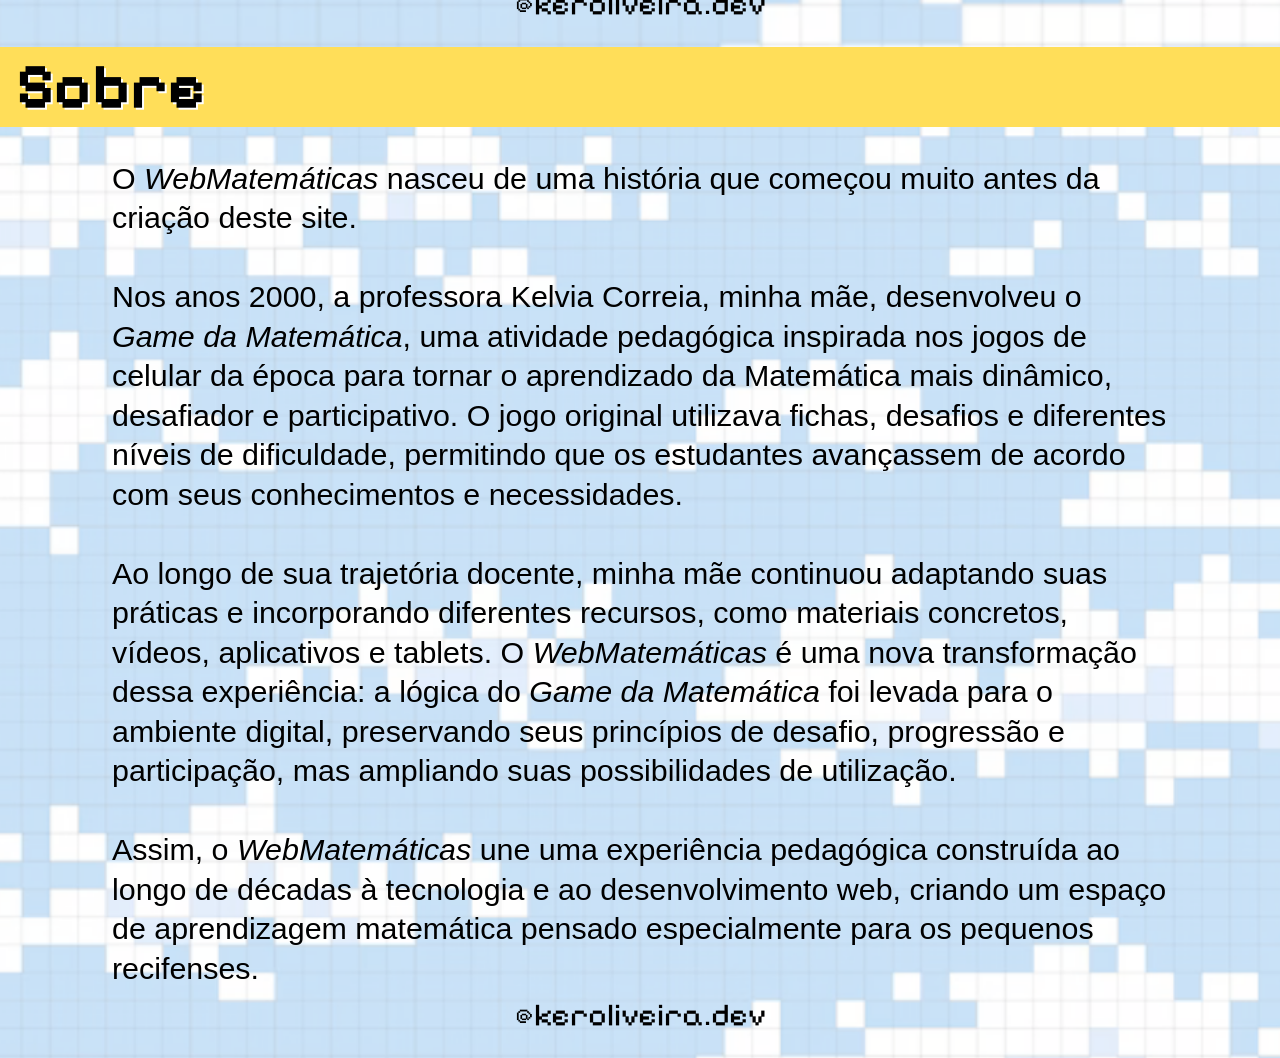
==== commit 89b07d3d: "Update index.html" ====
--- a/index.html
+++ b/index.html
@@ -4,6 +4,7 @@
     <meta charset="UTF-8">
     <meta name="viewport" content="width=device-width, initial-scale=1.0">
     <title>WebMatemáticas</title>
+    <link rel="icon" type="image/png" href="decoracaogeral/webmatematicas-favicon-512.png">
     <link rel="stylesheet" href="style.css">
 </head>
 
--- a/style.css
+++ b/style.css
@@ -273,7 +273,7 @@
     font-family: var(--fontetextos);
     font-size: 1.9rem;
     line-height: 1.3;
-    margin: 2rem 2.2rem 0 2.2rem;
+    margin: 2rem 7rem 0.5rem 7rem;
 }
 
 /* RODAPÉ */
@@ -323,7 +323,7 @@
     font-family: var(--fontetextos);
     font-size: 1.9rem;
     line-height: 1.3;
-    margin: 2rem 2.2rem 0 2.2rem;
+    margin: 2rem 7rem 0.5rem 7rem;
 }
 
 /* RODAPÉ */
